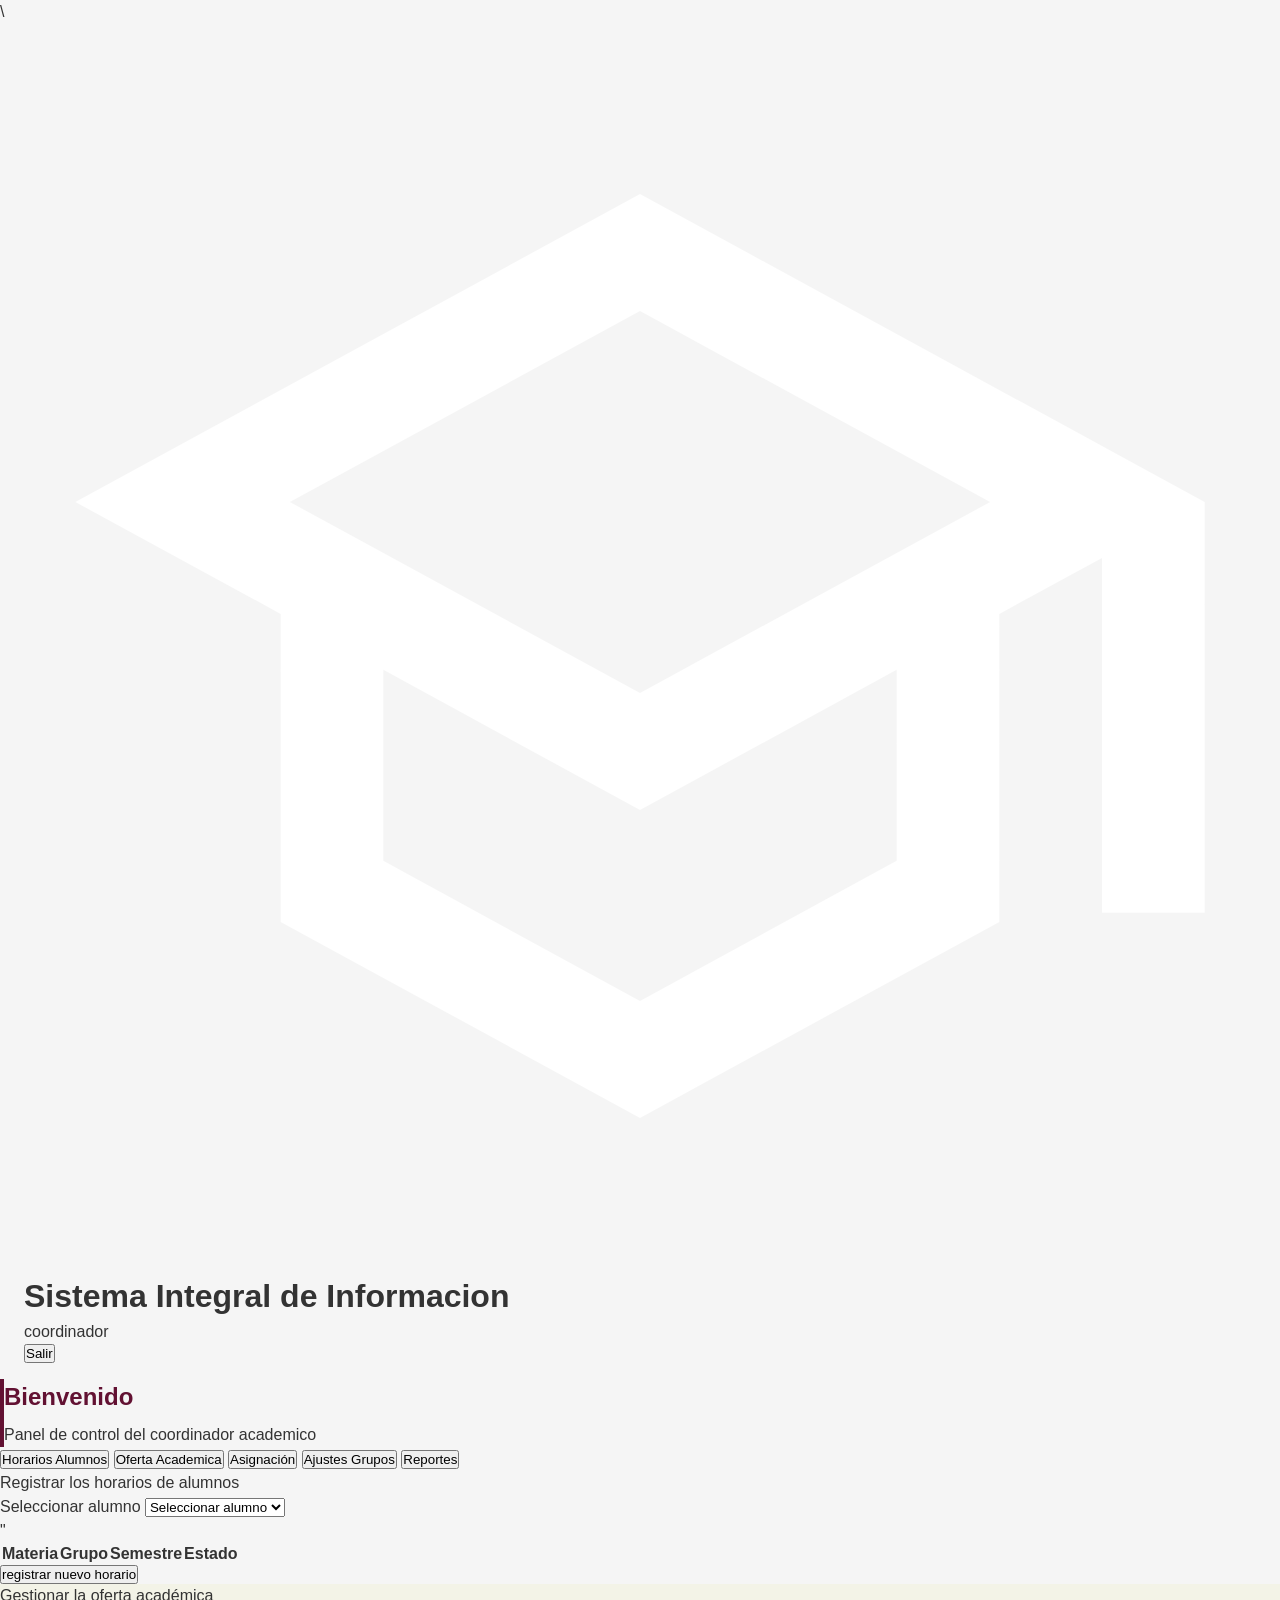
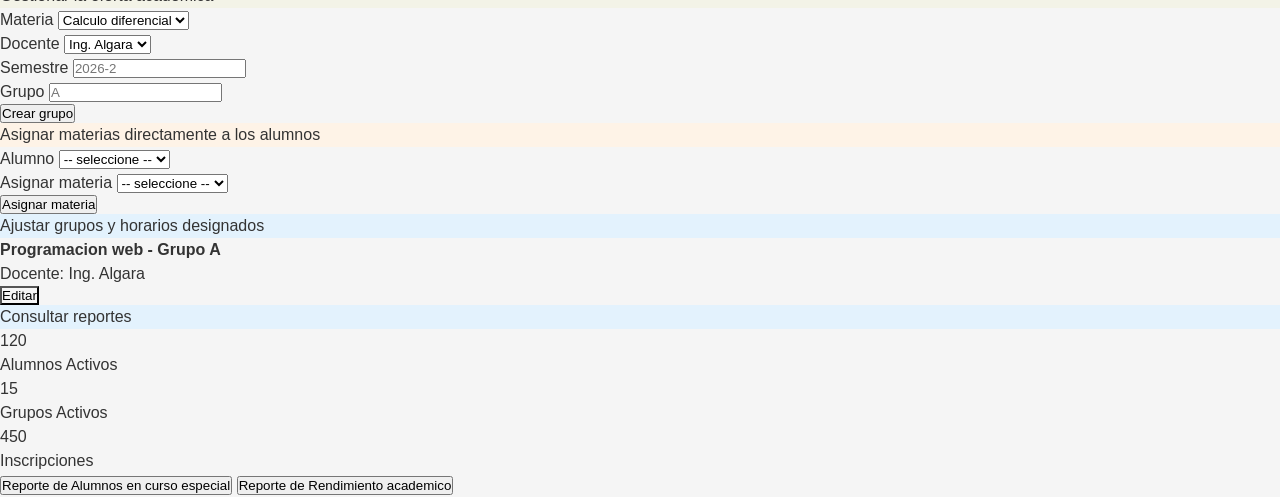
==== src/components/coordinador.html @ 8a92ec6e "Cambio a los botones para vincular al style Co-authored-by: Copilot <copilot@github.com>" ====
<html lang="es">
<head>
    <meta charset = "UTF-8">
    <meta name = "viewport" content = "width=device-width, initial-scale=1.0">\
    <title>Coordinador</title>
    <link rel = "stylesheet" href = "../styles.css">

</head>
<body class = "dashboard-container">
    <div class = "flex flex-col md:flex-row min-h-screen">

        <header class = "dashboard-header">
            <div class = "header-content">
               <div class = "header-left">
                    <svg class="header-icon" fill="white" viewBox="0 0 24 24">
                        <path d="M12 3L1 9l4 2.18v6L12 21l7-3.82v-6l2-1.09V17h2V9L12 3zm6.82 6L12 12.72 5.18 9 12 5.28 18.82 9zM17 15.99l-5 2.73-5-2.73v-3.72L12 15l5-2.73v3.72z"/>
                    </svg>
                    <div>
                        <h1 class = "header-title">Sistema Integral de Informacion</h1>
                        <p class = "header-role" id="userRole">coordinador</p>
                    </div>
               </div>
               <div class = "header-right">
                    <div class = "user-info">
                        <p class = "user-name" id="userName"></p>
                        <p class = "user-email" id="userEmail"></p>
                    </div>
                    <button class = "btn-logout" onclick="logout()">
                        <span>Salir</span>
                    </button>
                </div>
            </div>
        </header>

    
    <main class = "dashboard-main">
        <div class = "welcome-card" style = "border-left: 4px solid #621132;">
            <h2 style="color: #621132; font-size: 24px; margin-bottom: 8px;">Bienvenido</h2>
            <p style="color: #333;">Panel de control del coordinador academico</p>
            
        </div>

        <div class = "card">
            <div class = "tabs-container">
                    <button class = "tab-button active" data-tab = "horarios">
                        Horarios Alumnos        
                    </button>
                    <button class = "tab-button" data-tab = "oferta">
                        Oferta Academica
                    </button>
                    <button class = "tab-button" data-tab = "asignacion">
                        Asignación
                    </button>
                    <button class = "tab-button" data-tab = "ajustes">
                        Ajustes Grupos
                    </button>
                    <button class = "tab-button" data-tab = "reportes">
                        Reportes
                    </button>
            </div>

            <!-- Contenido de las pestañas -->
         <div class = "p-6">
            <div id = "horarios" class = "tab-content active space-y-6">
            <div class = "flex items-start gap-2 p-4 rounded-lg" style = "background-color: var(--color-fondo);">
                <i class = "fas fa-exclamarion-circle mt-1" style = "color: var(--color-dorado);"></i>
                <div>
                    <p class = "text-sm text-gray-800"> Registrar los horarios de alumnos</p>
                </div>
            </div>
            <div>
               <label for="alumno-select" class = "block text-sm font-medium mb-2 text-gray-800">Seleccionar alumno</label>
               <select id="alumno-select" onchange = "updateAlumnoTable(this.value)" class = "w-full px-4 py-2 border border-gray-300 rounded-lg focus:ring-2 focus:ring-red-900 outline-none">
                <option value = "">Seleccionar alumno</option>
                <option value="1" >Alumno 1</option>
                <option value="2" >Alumno 2</option>
               </select>
            </div>
            <div id = "alumno-data-container" class="hidden">
                <div class = "bg-white border border-gray-200 rounded-lg overflow-hidden">
                    <table class = "w-full">
                        <thead style = "background-color: var(--color-guinda);">
                            <tr>
                                <th class = "px-4 py-3 text-left text-sm font-medium text-white">Materia</th>
                                <th class = "px-4 py-3 text-left text-sm font-medium text-white">Grupo</th>
                                <th class = "px-4 py-3 text-left text-sm font-medium text-white">Semestre</th>
                                <th class = "px-4 py-3 text-left text-sm font-medium text-white">Estado</th>
                            </tr>
                        </thead>
                        <tbody id = "horarios-tbody">
                            <!--Dinamico-->
                        </tbody>"
                    </table>
                </div>
            </div>
            <button class = "px-6 py-2 rounded-lg btn-guinda font-medium"> registrar nuevo horario </button>
         
         </div>

         <div id = "oferta" class = "tab-content space-y-6">
            <div class = "flex items-start gap-2 p-4 rounded-lg" style = "background-color: #f3f3e7;">
                <i class = "fas fa-exclamation-circle mt-1" style="color: var(--color-dorado);"></i>
                <div>
                    <p class = "text-sm text-gray-800"> Gestionar la oferta académica</p>
                </div>
            </div>
            <div class = "grid grid-cols-1 md:grid-cols-2 gap-6">
                <div>
                    <label class = "block text-sm font-medium mb-2 text-gray-800">Materia</label>
                    <select class = "w-full px-4 py2 border border-gray-300 rounded-lg">
                        <option>Calculo diferencial</option>
                    </select>
                </div>
                <div>
                    <label class = "block text-sm font-medium mb-2 text-gray-800">Docente</label>
                    <select class = "w-full px-4 py2 border border-gray-300 rounded-lg">
                        <option>Ing. Algara</option>
                    </select>
                </div>
                <div>
                    <label class = "block text-sm font-medium mb-2 text-gray-800">Semestre</label>
                    <input type = "text" placeholder = "2026-2" class = "w-full px-4 py-2 border border-gray-300 rounded-lg">
                </div>
                <div>
                    <label class = "block text-sm font-medium mb-2 text-gray-800">Grupo</label>
                    <input type = "text" placeholder = "A" class = "w-full px-4 py-2 border border-gray-300 rounded-lg">
                </div>
         </div>
         <button class = "px-6 py-2 rounded-lg btn-guinda font-medium"> Crear grupo </button>
         </div>
         
        <div id = "asignacion" class = "tab-content space-y-6">
            <div class = "flex items-start gap-2 p-4 rounded-lg" style = background-color:#fef3e7;>
                <i class = "fas fa-exclamation-circle mt-1" style = "color:var (--color-dorado);"></i>
                <div>
                    <p class = "text-sm text-gray-800"> Asignar materias directamente a los alumnos</p>
                </div>
            </div>
            <div class ="grid grid-cols-1 md:grid-cols-2 gap-6">
                <div>
                    <label class = "block text-sm font-medium mb-2 text-gray-800">Alumno</label>
                    <select class = "w-full px-4 py-2 border border-gray-300 rounded-lg">
                        <option>-- seleccione --</option>
                    </select>
                </div>
                <div>
                    <label class = "block text-sm font-medium mb-2 text-gray-800">Asignar materia</label>
                    <select class = "w-full px-4 py-2 border border-gray-300 rounded-lg">
                        <option>-- seleccione --</option>
                    </select>
                </div>
            </div>
            <button class = "px-6 py-2 rounded-lg btn-guinda font-medium"> Asignar materia </button>
        </div>

         <div id = "ajustes" class = "tab-content space-y-6">
            <div class = "flex-items-start gap-2 p-4 rounded-lg" style = "background-color:#e3f2fd;">
                <i class = "fas fa-exclamation-circle mt-1" style = "color: var(--color-azul-tec);"></i>
                <div>
                    <p class = "text-sm text-gray-800"> Ajustar grupos y horarios designados</p>
                </div>
         </div>
         <div class = "bg-white border-gray-200 rounded-lg p-4 flex justify-between items-center">
            <div>
                <h4 class = "font-medium text-lg"> Programacion web - Grupo A </h4>
                <p class = "text-sm text-gray-600">Docente: Ing. Algara</p>
            </div>
            <button class = "px-4 py-2 rounded-lg text-white text-sm font-medium" style = "background-color: var(--color-dorado);">Editar</button>
         </div>
         </div>

         <div id="reportes" class = "tab-content space y-6">
            <div class = "flex items-start fap-2 p-4 rounded-lg" style = "background-color:#e3f2fd;">
                <i class = "fas fa-info-circle mt-1" style = "color: var(--color-azul-tec);"></i>
                <div>
                    <p class = "text-sm-text-gray-800">Consultar reportes</p>
                </div>
            </div>
            <div class = "grid grid-cols-1 md:gid-cols-3 gsp-4">
                <div class= "bg-white border border-gray-200 rounded-lg p-6 text-center">
                    <div class = "text 3x1 font-bold mb-2" style= "color: var(--color-guinda);">120</div>
                    <p class = "text-sm text-gray-600">Alumnos Activos</p>
                </div>
                <div class= "bg-white border border-gray-200 rounded-lg p-6 text-center">
                    <div class = "text 3x1 font-bold mb-2" style= "color: var(--color-guinda);">15</div>
                    <p class = "text-sm text-gray-600">Grupos Activos</p>
                </div>
                <div class= "bg-white border border-gray-200 rounded-lg p-6 text-center">
                    <div class = "text 3x1 font-bold mb-2" style= "color: var(--color-guinda);">450</div>
                    <p class = "text-sm text-gray-600">Inscripciones</p>
                </div>
            </div>
            <div class = "space-y-2">
                <button class = "w-full text-left px-4 py-3 bg-white border border-gray-200 rounded-lg hover:bg-gray-50 transition font-medium">Reporte de Alumnos en curso especial</button>
                <button class = "w-full text-left px-4 py-3 bg-white border border-gray-200 rounded-lg hover:bg-gray-50 transition font-medium">Reporte de Rendimiento academico</button>
            </div>
         </div>
     </div>
         </div>
    </main>
   </div>
   <script>
    function showTab(tabId){
        document.querySelectorAll('.tab-content').forEach(tab => {
            tab.classList.remove('active');
        });
        document.querySelectorAll('.tab-btn').forEach(btn => {
            btn.classList.remove('active');
        });
        document.getElementById(tabId).classList.add('active');
        document.getElementById('btn-' + tabId).classList.add('active');
    }
    function updateAlumnoTable(val){
        const container = document.getElementById('alumno-data-container');
        const tbody = document.getElementById('horarios-tbody');
        if(val){
            container.classList.add('hidden');
            return;
        }

        container.classList.remove('hidden');

        const data = [
            {materia:'Estructura de Datos', grupo:'A', semestre:'4', estado:'Inscrito'},
            {materia:'Calculo Integral', grupo:'B', semestre:'6', estado:'Inscrito'},
            {materia:'Programacion Web', grupo:'A', semestre:'2', estado:'Inscrito'}
    ];
        tbody.innerHTML = data.map((item, idx) => `
            <tr style="background-color: ${idx % 2 === 0 ? 'white' : '#f5f5f5'}">
                <td class="px-4 py-3 text-sm text-gray-800">${item.materia}</td>
                <td class="px-4 py-3 text-sm text-gray-800">${item.grupo}</td>
                <td class="px-4 py-3 text-sm text-gray-800">${item.semestre}</td>
                <td class="px-4 py-3 text-sm">
                    <span class="px-2 py-1 rounded-full text-xs" style="background-color:#d4edda; color:#155724;">
                        ${item.estado}
                    </span>
                </td>
            </tr>
        `).join('');

    }
   </script>     
</body>

</html>
---- src/styles.css ----
:root{
    --color-primary-navy: #1b396a;
    --color-primary-gold: #9f7c45;
    --color-primary-burgundy: #621132;
    --color-primary-green: #10312b;
    --color-background-white: #ffffff;
    --color-background-light: #f5f5f5;
    --color-text-dark: #333333;
    --color-text-mmedium: #666666;
    --color-border: #e0e0e0;
}

*{
    margin:0;
    padding:0;
    box-sizing: border-box;
}

body{
    font-family: -apple-system, BlinkMacSystemFont, 'Segoe UI', Roboto, 'Helvetica Neue', Arial, sans-serif;
    font-size: 16px;
    line-height: 1.5;
    color: var(--color-text-dark);
    background-color: var(--color-background-light);
}

.dashboard-container{
    min-height: 100vh;
    background-color: var(--color-background-light);
}

.dashboard-header{
    box-shadow: 0 2px 4px rgba (0, 0, 0, 0.1);
    padding: 16px 24px;
}
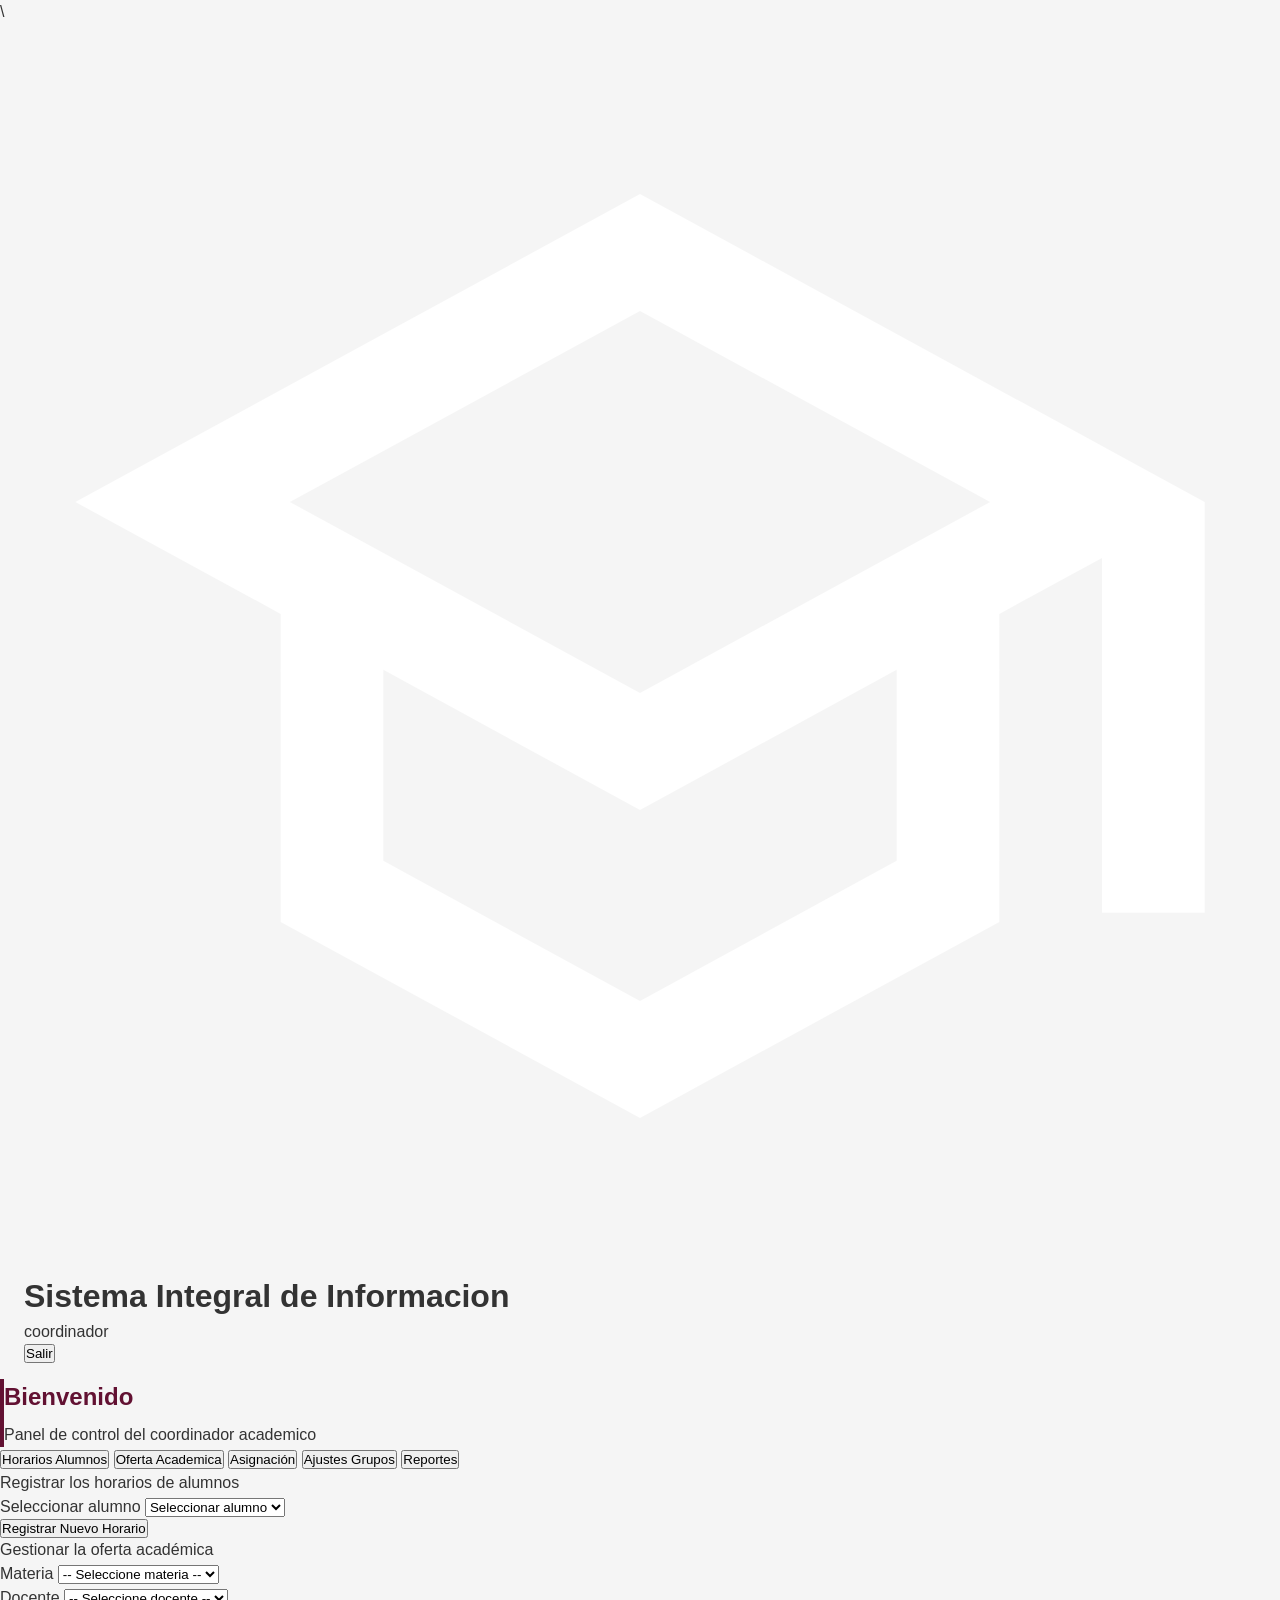
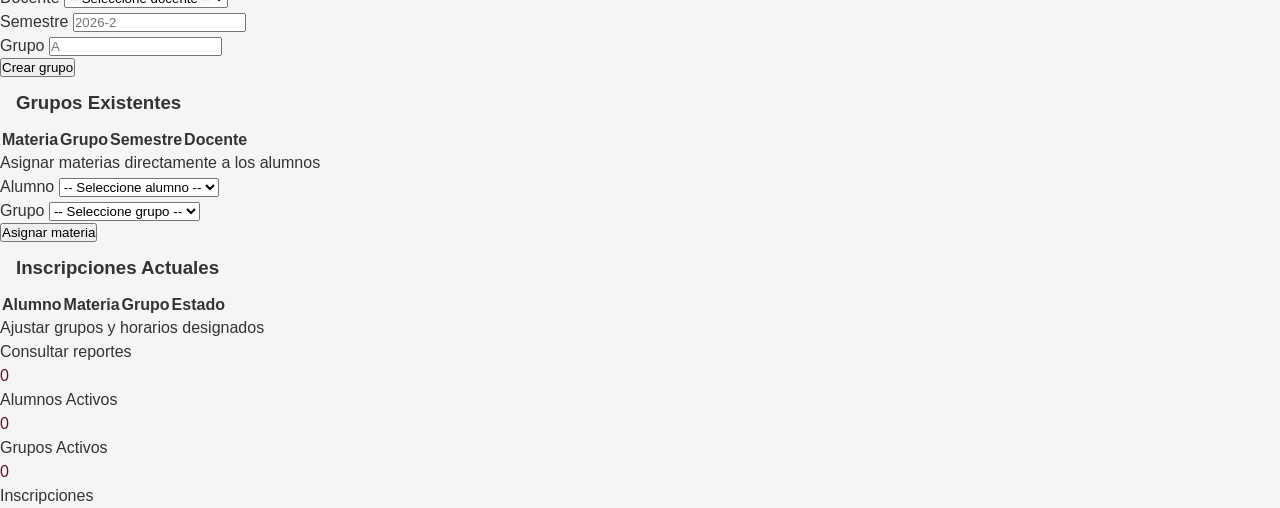
==== commit 059f3719: "Cambio el archivo de coordinador para que quede con el script Co-authored-by: Copilot <copilot@githu" ====
--- a/src/components/coordinador.html
+++ b/src/components/coordinador.html
@@ -61,186 +61,161 @@
             </div>
 
             <!-- Contenido de las pestañas -->
-         <div class = "p-6">
-            <div id = "horarios" class = "tab-content active space-y-6">
-            <div class = "flex items-start gap-2 p-4 rounded-lg" style = "background-color: var(--color-fondo);">
-                <i class = "fas fa-exclamarion-circle mt-1" style = "color: var(--color-dorado);"></i>
-                <div>
-                    <p class = "text-sm text-gray-800"> Registrar los horarios de alumnos</p>
-                </div>
-            </div>
-            <div>
-               <label for="alumno-select" class = "block text-sm font-medium mb-2 text-gray-800">Seleccionar alumno</label>
-               <select id="alumno-select" onchange = "updateAlumnoTable(this.value)" class = "w-full px-4 py-2 border border-gray-300 rounded-lg focus:ring-2 focus:ring-red-900 outline-none">
+        <div id = "oferta academica" class = "tab-pane">
+            <div class = "alert-box alert-warning">
+                <div>
+                    <p class = "alert-text" style="color: #333"> Registrar los horarios de alumnos</p>
+                </div>
+            </div>
+
+            <div class = "form-field mb-24">
+               <label>Seleccionar alumno</label>
+               <select id="selectAlumno">
                 <option value = "">Seleccionar alumno</option>
-                <option value="1" >Alumno 1</option>
-                <option value="2" >Alumno 2</option>
                </select>
             </div>
-            <div id = "alumno-data-container" class="hidden">
-                <div class = "bg-white border border-gray-200 rounded-lg overflow-hidden">
-                    <table class = "w-full">
-                        <thead style = "background-color: var(--color-guinda);">
+
+            <div id = "horariosTable" style="display:none;">
+                <div class = "table-container">
+                    <table>
+                        <thead>
                             <tr>
-                                <th class = "px-4 py-3 text-left text-sm font-medium text-white">Materia</th>
-                                <th class = "px-4 py-3 text-left text-sm font-medium text-white">Grupo</th>
-                                <th class = "px-4 py-3 text-left text-sm font-medium text-white">Semestre</th>
-                                <th class = "px-4 py-3 text-left text-sm font-medium text-white">Estado</th>
+                                <th>Materia</th>
+                                <th>Grupo</th>
+                                <th>Semestre</th>
+                                <th>Estado</th>
                             </tr>
                         </thead>
                         <tbody id = "horarios-tbody">
-                            <!--Dinamico-->
                         </tbody>"
                     </table>
                 </div>
             </div>
-            <button class = "px-6 py-2 rounded-lg btn-guinda font-medium"> registrar nuevo horario </button>
+            <button class = "btn btn-burgundy mt24">Registrar Nuevo Horario</button> 
+         </div>
+
+         <div id = "oferta" class = "tab-pane">
+            <div class = "alert-box alert-warning">
+                <div>
+                    <p class = "alert-text" style="color: #333;"> Gestionar la oferta académica</p>
+                </div>
+            </div>
+            <div class = "form-grid">
+                <div class = "form-field">
+                    <label>Materia</label>
+                    <select>
+                        <option>-- Seleccione materia --</option>
+                    </select>
+                </div>
+                <div class = "form-field">
+                    <label>Docente</label>
+                    <select>
+                        <option>-- Seleccione docente --</option>
+                    </select>
+                </div>
+                <div class = "form-field">
+                    <label>Semestre</label>
+                    <input type = "text" placeholder = "2026-2">
+                </div>
+                <div class = "form-field">
+                    <label>Grupo</label>
+                    <input type = "text" placeholder = "A">
+                </div>
+         </div>
+         <button class = "btn btn-burgundy mb-24"> Crear grupo </button>
+         <div class = "table-container">
+            <h3 style = "padding: 12px 16px; background:#f5f5f5; color:#333; margin:0;">Grupos Existentes</h3>
+            <table>
+                <thead>
+                    <tr>
+                        <th>Materia</th>
+                        <th>Grupo</th>
+                        <th>Semestre</th>
+                        <th>Docente</th>
+                    </tr>
+                </thead>
+                <tbody id="gruposTableBody">
+                </tbody>
+            </table>
+        </div>
+         </div>
          
-         </div>
-
-         <div id = "oferta" class = "tab-content space-y-6">
-            <div class = "flex items-start gap-2 p-4 rounded-lg" style = "background-color: #f3f3e7;">
-                <i class = "fas fa-exclamation-circle mt-1" style="color: var(--color-dorado);"></i>
-                <div>
-                    <p class = "text-sm text-gray-800"> Gestionar la oferta académica</p>
-                </div>
-            </div>
-            <div class = "grid grid-cols-1 md:grid-cols-2 gap-6">
-                <div>
-                    <label class = "block text-sm font-medium mb-2 text-gray-800">Materia</label>
-                    <select class = "w-full px-4 py2 border border-gray-300 rounded-lg">
-                        <option>Calculo diferencial</option>
-                    </select>
-                </div>
-                <div>
-                    <label class = "block text-sm font-medium mb-2 text-gray-800">Docente</label>
-                    <select class = "w-full px-4 py2 border border-gray-300 rounded-lg">
-                        <option>Ing. Algara</option>
-                    </select>
-                </div>
-                <div>
-                    <label class = "block text-sm font-medium mb-2 text-gray-800">Semestre</label>
-                    <input type = "text" placeholder = "2026-2" class = "w-full px-4 py-2 border border-gray-300 rounded-lg">
-                </div>
-                <div>
-                    <label class = "block text-sm font-medium mb-2 text-gray-800">Grupo</label>
-                    <input type = "text" placeholder = "A" class = "w-full px-4 py-2 border border-gray-300 rounded-lg">
-                </div>
-         </div>
-         <button class = "px-6 py-2 rounded-lg btn-guinda font-medium"> Crear grupo </button>
-         </div>
-         
-        <div id = "asignacion" class = "tab-content space-y-6">
-            <div class = "flex items-start gap-2 p-4 rounded-lg" style = background-color:#fef3e7;>
-                <i class = "fas fa-exclamation-circle mt-1" style = "color:var (--color-dorado);"></i>
-                <div>
-                    <p class = "text-sm text-gray-800"> Asignar materias directamente a los alumnos</p>
-                </div>
-            </div>
-            <div class ="grid grid-cols-1 md:grid-cols-2 gap-6">
-                <div>
-                    <label class = "block text-sm font-medium mb-2 text-gray-800">Alumno</label>
-                    <select class = "w-full px-4 py-2 border border-gray-300 rounded-lg">
-                        <option>-- seleccione --</option>
-                    </select>
-                </div>
-                <div>
-                    <label class = "block text-sm font-medium mb-2 text-gray-800">Asignar materia</label>
-                    <select class = "w-full px-4 py-2 border border-gray-300 rounded-lg">
-                        <option>-- seleccione --</option>
-                    </select>
-                </div>
-            </div>
-            <button class = "px-6 py-2 rounded-lg btn-guinda font-medium"> Asignar materia </button>
+        <div id = "asignacion" class = "tab-pane">
+            <div class = "alert-box alert-warning">
+                <div>
+                    <p class = "alert-text" style="color:#333;"> Asignar materias directamente a los alumnos</p>
+                </div>
+            </div>
+
+            <div class ="form-grid">
+                <div class = "form-field">
+                    <label>Alumno</label>
+                    <select>
+                        <option>-- Seleccione alumno --</option>
+                    </select>
+                </div>
+                <div class = "form-field">
+                    <label>Grupo</label>
+                    <select>
+                        <option>-- Seleccione grupo --</option>
+                    </select>
+                </div>
+            </div>
+
+            <button class = "btn btn-burgundy mb-24"> Asignar materia </button>
+
+            <div class = "table-container">
+                <h3 style="padding:12px 16px; background: #f5f5f5; color:#333; margin:0;">Inscripciones Actuales</h3>
+                <table>
+                    <thead>
+                        <tr>
+                            <th>Alumno</th>
+                            <th>Materia</th>
+                            <th>Grupo</th>
+                            <th>Estado</th>
+                        </tr>
+                    </thead>
+                    <tbody id="inscripcionesTableBody">
+                    </tbody>
+                </table>
+            </div>
+
+        <div id="ajustes" class = "tab-pane">
+            <div class = "alert-box alert-info">
+                <div>
+                    <p class = "alert-text" style="color:#333;"> Ajustar grupos y horarios designados</p>
+                </div>
+            </div>
+
+            <div id = "gruposAjuste"></div>
         </div>
 
-         <div id = "ajustes" class = "tab-content space-y-6">
-            <div class = "flex-items-start gap-2 p-4 rounded-lg" style = "background-color:#e3f2fd;">
-                <i class = "fas fa-exclamation-circle mt-1" style = "color: var(--color-azul-tec);"></i>
-                <div>
-                    <p class = "text-sm text-gray-800"> Ajustar grupos y horarios designados</p>
-                </div>
-         </div>
-         <div class = "bg-white border-gray-200 rounded-lg p-4 flex justify-between items-center">
-            <div>
-                <h4 class = "font-medium text-lg"> Programacion web - Grupo A </h4>
-                <p class = "text-sm text-gray-600">Docente: Ing. Algara</p>
-            </div>
-            <button class = "px-4 py-2 rounded-lg text-white text-sm font-medium" style = "background-color: var(--color-dorado);">Editar</button>
-         </div>
-         </div>
-
-         <div id="reportes" class = "tab-content space y-6">
-            <div class = "flex items-start fap-2 p-4 rounded-lg" style = "background-color:#e3f2fd;">
-                <i class = "fas fa-info-circle mt-1" style = "color: var(--color-azul-tec);"></i>
-                <div>
-                    <p class = "text-sm-text-gray-800">Consultar reportes</p>
-                </div>
-            </div>
-            <div class = "grid grid-cols-1 md:gid-cols-3 gsp-4">
-                <div class= "bg-white border border-gray-200 rounded-lg p-6 text-center">
-                    <div class = "text 3x1 font-bold mb-2" style= "color: var(--color-guinda);">120</div>
-                    <p class = "text-sm text-gray-600">Alumnos Activos</p>
-                </div>
-                <div class= "bg-white border border-gray-200 rounded-lg p-6 text-center">
-                    <div class = "text 3x1 font-bold mb-2" style= "color: var(--color-guinda);">15</div>
-                    <p class = "text-sm text-gray-600">Grupos Activos</p>
-                </div>
-                <div class= "bg-white border border-gray-200 rounded-lg p-6 text-center">
-                    <div class = "text 3x1 font-bold mb-2" style= "color: var(--color-guinda);">450</div>
-                    <p class = "text-sm text-gray-600">Inscripciones</p>
-                </div>
-            </div>
-            <div class = "space-y-2">
-                <button class = "w-full text-left px-4 py-3 bg-white border border-gray-200 rounded-lg hover:bg-gray-50 transition font-medium">Reporte de Alumnos en curso especial</button>
-                <button class = "w-full text-left px-4 py-3 bg-white border border-gray-200 rounded-lg hover:bg-gray-50 transition font-medium">Reporte de Rendimiento academico</button>
+         <div id="reportes" class = "tab-pane">
+            <div class = "alert-box alert-info">
+                <div>
+                    <p class = "alert-text" style="color:#333;">Consultar reportes</p>
+                </div>
+            </div>
+            <div class = "stats-grid">
+                <div class= "stat-card">
+                    <div class = "stat-number" style="color: #621132;" id="totalAlumnos">0</div>
+                    <div class="stat-label">Alumnos Activos</div>
+                </div>
+                <div class= "stat-card">
+                    <div class = "stat-number" style="color: #621132;" id="totalGrupos">0</div>
+                    <div class="stat-label">Grupos Activos</div>
+                </div>
+                <div class= "stat-card">
+                    <div class = "stat-number" style="color: #621132;" id="totalInscripciones">0</div>
+                    <div class="stat-label">Inscripciones</div>
+                </div>
             </div>
          </div>
      </div>
-         </div>
+    </div>
     </main>
    </div>
-   <script>
-    function showTab(tabId){
-        document.querySelectorAll('.tab-content').forEach(tab => {
-            tab.classList.remove('active');
-        });
-        document.querySelectorAll('.tab-btn').forEach(btn => {
-            btn.classList.remove('active');
-        });
-        document.getElementById(tabId).classList.add('active');
-        document.getElementById('btn-' + tabId).classList.add('active');
-    }
-    function updateAlumnoTable(val){
-        const container = document.getElementById('alumno-data-container');
-        const tbody = document.getElementById('horarios-tbody');
-        if(val){
-            container.classList.add('hidden');
-            return;
-        }
-
-        container.classList.remove('hidden');
-
-        const data = [
-            {materia:'Estructura de Datos', grupo:'A', semestre:'4', estado:'Inscrito'},
-            {materia:'Calculo Integral', grupo:'B', semestre:'6', estado:'Inscrito'},
-            {materia:'Programacion Web', grupo:'A', semestre:'2', estado:'Inscrito'}
-    ];
-        tbody.innerHTML = data.map((item, idx) => `
-            <tr style="background-color: ${idx % 2 === 0 ? 'white' : '#f5f5f5'}">
-                <td class="px-4 py-3 text-sm text-gray-800">${item.materia}</td>
-                <td class="px-4 py-3 text-sm text-gray-800">${item.grupo}</td>
-                <td class="px-4 py-3 text-sm text-gray-800">${item.semestre}</td>
-                <td class="px-4 py-3 text-sm">
-                    <span class="px-2 py-1 rounded-full text-xs" style="background-color:#d4edda; color:#155724;">
-                        ${item.estado}
-                    </span>
-                </td>
-            </tr>
-        `).join('');
-
-    }
-   </script>     
+
 </body>
 
 </html>
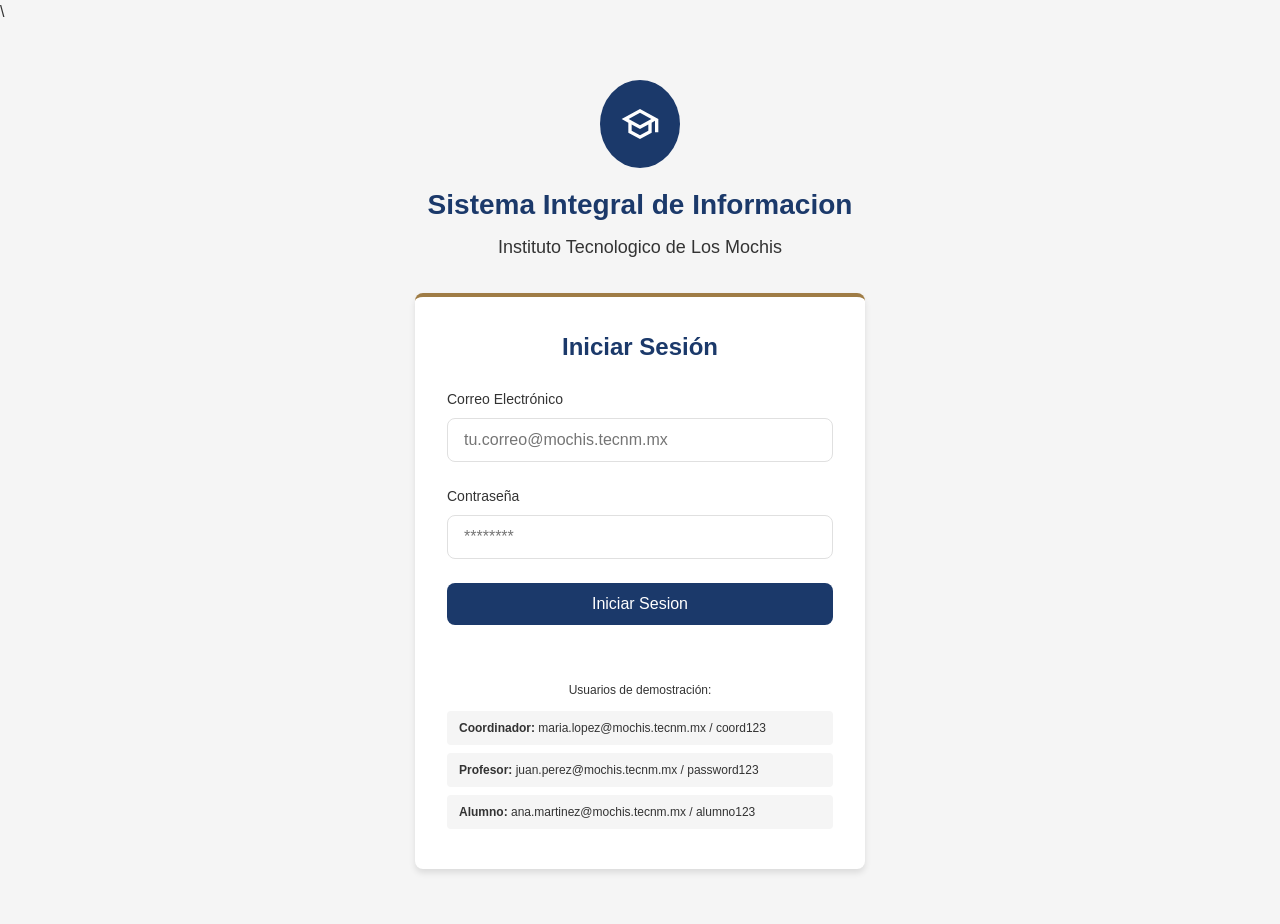
==== commit 668c23c7: "Conectar los script al html coordinador Co-authored-by: Copilot <copilot@github.com>" ====
--- a/src/components/coordinador.html
+++ b/src/components/coordinador.html
@@ -215,7 +215,9 @@
     </div>
     </main>
    </div>
-
+   <script src = "data.js"></script>
+   <script src = "coordinador.js"></script>
+   <script src = "script.js"></script>
 </body>
 
 </html>
--- a/src/styles.css
+++ b/src/styles.css
@@ -16,6 +16,143 @@
     box-sizing: border-box;
 }
 
+.login-container{
+    min-height: 100vh;
+    display: flex;
+    align-items: center;
+    justify-content: center;
+    padding: 20px;
+}
+
+.login-card{
+    width: 100%;
+    max-width: 450px;
+}
+
+.login-header{
+    text-align: center;
+    margin-bottom: 32px;
+}
+
+.logo-circle{
+    width:80px;
+    height: 88px;
+    background-color: var(--color-primary-navy);
+    border-radius: 50%;
+    display: flex;
+    align-items: center;
+    justify-content: center;
+    margin: 0 auto 16px;
+}
+
+.logo-icon{
+    width: 40px;
+    height: 40px;
+}
+
+.main-title{
+    font-size: 28px;
+    font-weight: 700;
+    color: var(--color-primary-navy);
+    margin-bottom: 8px;
+}
+
+.subtitle{
+    font-size: 18px;
+    color: var(--color-text-dark);
+}
+
+.login-form-container{
+    background:white;
+    border-radius:8px;
+    box-shadow: 0 4px 6px rgba(0, 0, 0, 0.1);
+    padding:32px;
+    border-top: 4px solid var(--color-primary-gold);
+}
+
+.form-title{
+    font-size: 24px;
+    font-weight: 700;
+    color: var(--color-primary-navy);
+    text-align: center;
+    margin-bottom: 24px;
+}
+
+.form-group{
+    margin-bottom: 24px;
+}
+
+.form-group label{
+    display: block;
+    font-size: 14px;
+    font-weight: 500;
+    color: var(--color-text-dark);
+    margin-bottom: 8px;
+}
+
+.form-group input{
+    width: 100%;
+    padding: 12px 16px;
+    border: 1px solid var(--color-border);
+    border-radius: 8px;
+    font-size: 16px;
+    transition: border-color 0.3s;
+}
+
+.form-group input:focus{
+    border-color: var(--color-primary-navy);
+    outline: none;
+    box-shadow: 0 0 0 3px rgba(27, 57, 106, 0.1);
+}
+
+.error-message{
+    background-color: #fee;
+    color: #c00;
+    padding: 12px;
+    border-radius: 8px;
+    margin-bottom: 16px;
+    font-size: 16px;
+}
+
+.btn-primary{
+    width: 100%;
+    padding: 12px 16px;
+    background-color: var(--color-primary-navy);
+    color: white;
+    border: none;
+    border-radius: 8px;
+    font-size: 16px;
+    font-weight: 500;
+    cursor: pointer;
+    transition: opacity 0.3s;
+}
+
+.btn-primary:hover{
+    opacity: 0.9;
+}
+
+.demo-users{
+    margin-top: 32px;
+    padding-top: 24px;
+    border-top: 1px solid var (--color-border);
+}
+
+.demo-title{
+    font-size: 12px;
+    color: var(--color-text-medium);
+    text-align: center;
+    margin-bottom: 12px;
+}
+
+.demo-user{
+    background-color: var(--color-background-light);
+    padding: 8px 12px;
+    border-radius: 4px;
+    font-size: 12px;
+    color: var(--color-text-dark);
+    margin-bottom: 8px;
+}
+
 body{
     font-family: -apple-system, BlinkMacSystemFont, 'Segoe UI', Roboto, 'Helvetica Neue', Arial, sans-serif;
     font-size: 16px;
@@ -32,4 +169,81 @@
 .dashboard-header{
     box-shadow: 0 2px 4px rgba (0, 0, 0, 0.1);
     padding: 16px 24px;
+}
+
+.header-content{
+    max-width: 1280px;
+    margin: 0 auto;
+    display: flex;
+    justify-content: space-between;
+    align-items: center;
+}
+
+.header-left{
+    display: flex;
+    align-items: center;
+    gap: 12px;
+}
+
+.header-icon{
+    width:32px;
+    height:32px;
+}
+
+.header-title{
+    font-size: 20px;
+    font-weight: 700;
+    color: white;
+    margin:0;
+}
+
+.header-role{
+    font-size: 14px;
+    color: rgba(255, 255, 255, 0.9);
+}
+
+.header-right{
+    display: flex;
+    align-items: center;
+    gap: 16px;
+}
+
+.user-info{
+    text-align: right;
+}
+
+.user-name{
+    font-size: 14px;
+    font-weight: 500;
+    color: white;
+    margin:0;
+}
+
+.user-email{
+    font-size: 12px;
+    color: rgba(255, 255, 255, 0.8);
+}
+
+.btn-logout{
+    display: flex;
+    align-items: center;
+    gap: 8px;
+    padding: 8px 16px;
+    background-color: rgba(255, 255, 255, 0.1);
+    color: white;
+    border: none;
+    border-radius: 8px;
+    font-size: 14px;
+    cursor: pointer;
+    transition: background-color 0.3s;
+}
+
+.btn-logout:hover{
+    background-color: rgba(255, 255, 255, 0.2);
+}
+
+.dashboard-main{
+    max-width: 1280px;
+    margin: 0 auto;
+    padding: 32px 24px;
 }
